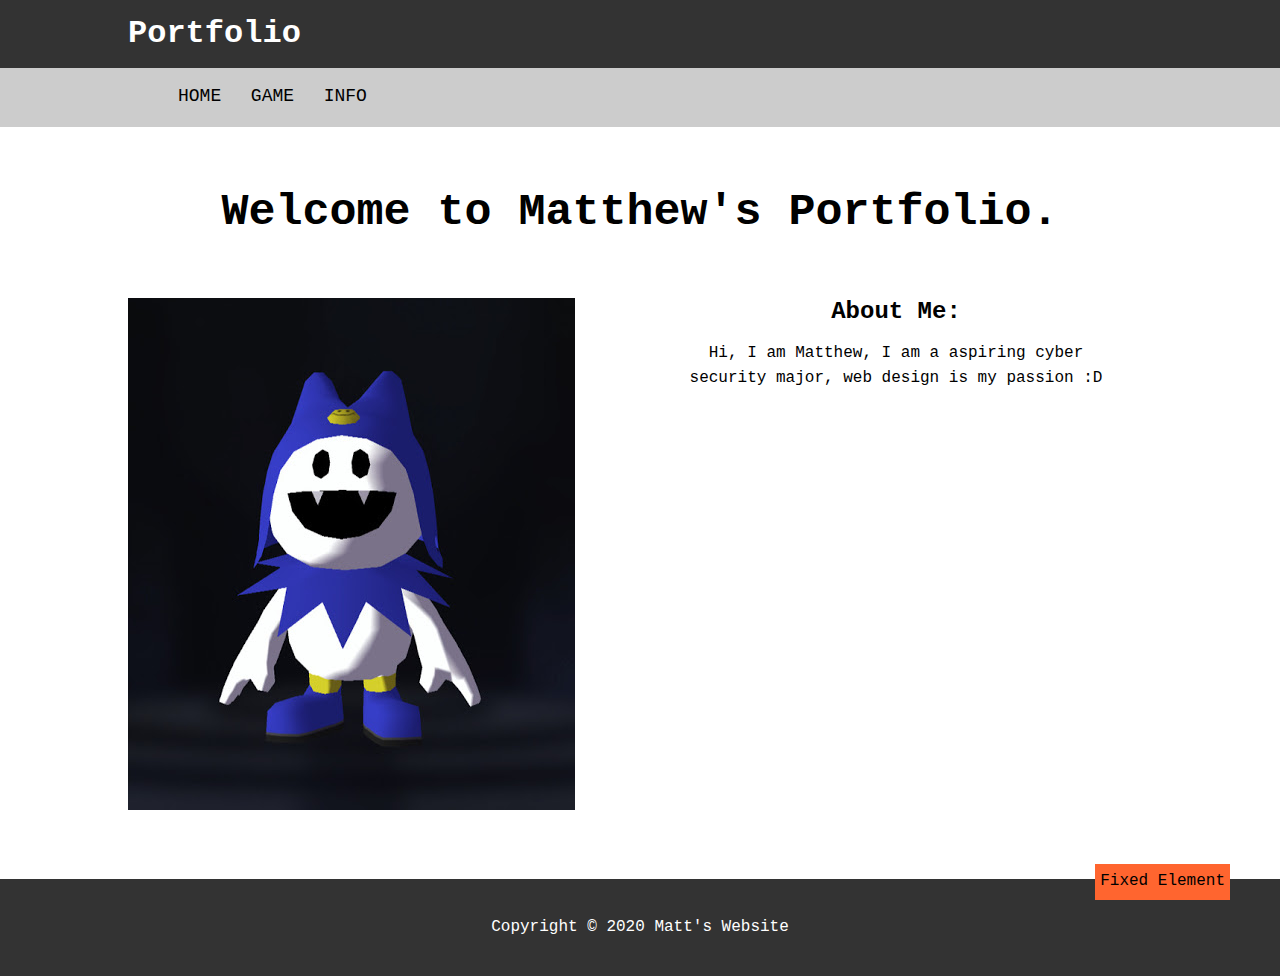
==== index.html @ 7ad2dcbf "Add files via upload" ====
<html lang="en"><head>
    <meta charset="UTF-8">
    <meta name="viewport" content="width=<device-width>, initial-scale=1.0">
    <title>Document</title>
    <link rel="stylesheet" href="./CSS 2/styles.css">
</head>
<body>
    <header id="mainHeader">
        <div class="container">
            <h1>Portfolio
            </h1>
        </div>
    </header>

    <nav id="mainNav">
        <div class="container">
            <ul>
                <li><a href="#">HOME</a> </li>
                <li><a href="#">GAME</a> </li>
                <li><a href="#">INFO</a> </li>
            </ul>
        </div>
    </nav>
    <section id="jumbo">
        <div class="container">
            <h1>
                Welcome to Matthew's Portfolio.
            </h1>
            
        </div>
        
    </section>


    <div class="container">        
        <section id="main">
            <h2>About Me:<br>
                <p>
                    Hi, I am Matthew, I am a aspiring cyber security major, web design is my passion :D 
                </p>
            </h2>
            
            <h3>
                <img src='CSS 2/jackfrost.jpg'>
            </h3>
        </section>
    </div>
    <div id="clearFix"></div>
    
    <div id="fixed">Fixed Element</div>
    <footer id="mainfooter">
        <p>Copyright © 2020 Matt's Website</p>
    </footer>

</body></html>
---- CSS 2/styles.css ----
body{
    font-family: monospace;
    font-size: 16px;
    line-height: 1.6em;
    margin: 0;
}
.container{
    width: 80%;
    margin: auto;
    overflow: hidden;
}
.clearFix{
    clear: both;
}
#mainHeader{
    background: #333;
    color: white;
}
#mainNav{
    background: #cccccc;
    color:black;
    position: -webkit-sticky;
    position: sticky;
    top: 0;
}
#mainNav u1{
padding: 0;
margin: 0;
list-style: none;
}
#mainNav li{
    display: inline;
    padding: 5px 10px;
}
#mainNav a{
    color:black;
    text-decoration: none;
    font-size: 18px;
}
#mainNav li:hover{
    background: #aaa;
}
#jumbo{
    text-align: center;
}
#jumbo h1{
    color: black;
    font-size: 45px;
    padding-top: 20px;
    line-height: 1.6em;
}
h1{
    color:white;
}
#jumbo h2{
    float: left;
}

#main h2
{
    text-align: center;
    float: right;
    width: 50%;
    padding: 0 30px;
    box-sizing: border-box;
}
#main p{
    font-weight: normal;
    font-size: 16px;
    font-family: 'Courier New', Courier, monospace;
}
#main h3{
    float: left;
}
#sidebar{
    float: left;
    width: 30%;
    padding: 10px;
    border-right: 1px solid black;
    box-sizing: border-box;
    letter-spacing: .2em;
    word-spacing: 1em;
}
#mainfooter{
    background: #333;
    color: #fff;
    text-align: center;
    padding: 20px;
    margin-top: 50px;
}
#pExample{
    width: 400px;
    height: 400px;
    border: 1px solid #333;
    border-radius: 20px 10px 0 5px;
    position: relative;
}
#pExample span:first-child{
    position: absolute;
    bottom: 20px;
    right: 100px;
    font-style: italic;
    font-weight: 800;
    text-decoration: underline;
    text-transform: uppercase;
}
#pExample span:last-child{
    position: absolute;
    top: 100px;
    left: 30px;
}
#fixed{
    position: fixed;
    bottom: 0;
    right: 50px;
    background: #ff652f;
    padding: 5px;
}
@media (max-width:600px){
    #main, #sidebar{
        width: 100%;
        float: none;
        border: none;
    }
}


/* p{
    border-top: 5px solid blue;
    border-right: 2px dotted green;
    border-bottom: 5px dashed red;
    border-left: 2px dotted green;
    border: 3px solid green;
    padding-top: 10px;
    padding-right: 20px;
    padding-bottom: 10px;
    padding-left: 20px;
    padding: 10px 20px 10px 20px;
    padding: 10px 20px;
    padding: 20px;
    margin-top: 40px;
} */
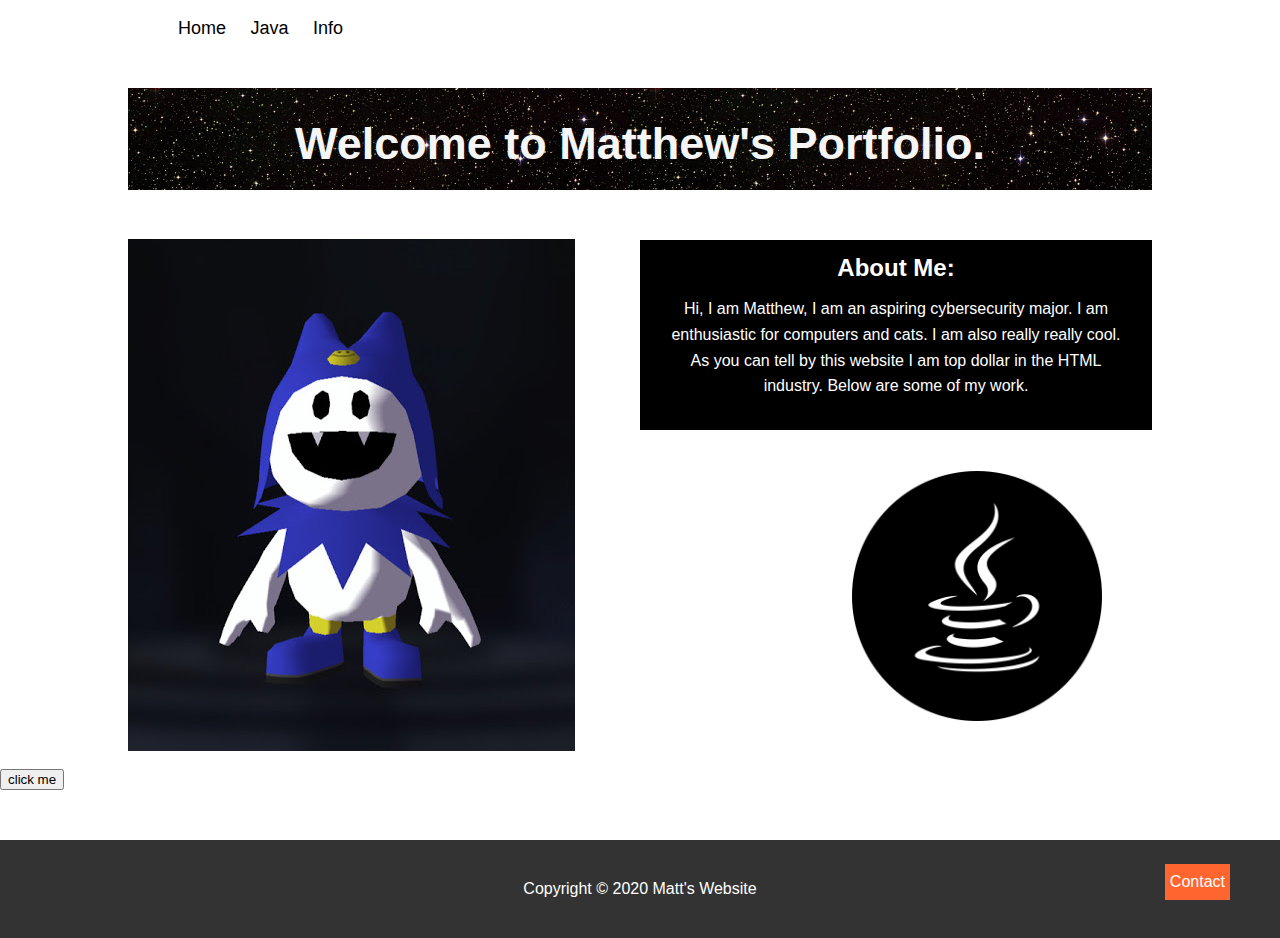
==== commit aa46c319: "Add files via upload" ====
--- a/index.html
+++ b/index.html
@@ -1,23 +1,24 @@
 <html lang="en"><head>
     <meta charset="UTF-8">
     <meta name="viewport" content="width=<device-width>, initial-scale=1.0">
-    <title>Document</title>
+    <title>Matt's Website</title>
     <link rel="stylesheet" href="./CSS 2/styles.css">
 </head>
 <body>
-    <header id="mainHeader">
+    <!-- <header id="mainHeader">
         <div class="container">
             <h1>Portfolio
             </h1>
+            
         </div>
-    </header>
+    </header> -->
 
     <nav id="mainNav">
         <div class="container">
             <ul>
-                <li><a href="#">HOME</a> </li>
-                <li><a href="#">GAME</a> </li>
-                <li><a href="#">INFO</a> </li>
+                <li><a href="index.html">Home</a> </li>
+                <li><a href="game.html">Java</a> </li>
+                <li><a href="otherpage.html">Info</a> </li>
             </ul>
         </div>
     </nav>
@@ -36,18 +37,28 @@
         <section id="main">
             <h2>About Me:<br>
                 <p>
-                    Hi, I am Matthew, I am a aspiring cyber security major, web design is my passion :D 
+                    Hi, I am Matthew, I am an aspiring cybersecurity major.
+                    I am enthusiastic for computers and cats. 
+                    I am also really really cool. As you can tell by this website I am top dollar in the HTML industry. Below are some of my work.
                 </p>
             </h2>
             
             <h3>
-                <img src='CSS 2/jackfrost.jpg'>
+                <a href="https://www.google.com/"><img src='CSS 2/jackfrost.jpg'> </a>
             </h3>
+            <h4>
+                <img src='CSS 2/java.png' class="hover" width="250" height="250">
+            </h4>
         </section>
     </div>
+
+    <button name="button" onclick="alert('you totally just pressed a button thats crazy...')">click me</button>
     <div id="clearFix"></div>
     
-    <div id="fixed">Fixed Element</div>
+    <div id="fixed">
+        Contact
+    </div>
+    
     <footer id="mainfooter">
         <p>Copyright © 2020 Matt's Website</p>
     </footer>
--- a/CSS 2/styles.css
+++ b/CSS 2/styles.css
@@ -1,5 +1,6 @@
 body{
-    font-family: monospace;
+    color: white;
+    font-family: Arial, Helvetica, sans-serif;
     font-size: 16px;
     line-height: 1.6em;
     margin: 0;
@@ -13,16 +14,17 @@
     clear: both;
 }
 #mainHeader{
-    background: #333;
+    background: black;
     color: white;
 }
 #mainNav{
-    background: #cccccc;
+    background-color: white;
     color:black;
     position: -webkit-sticky;
     position: sticky;
     top: 0;
 }
+
 #mainNav u1{
 padding: 0;
 margin: 0;
@@ -43,8 +45,12 @@
 #jumbo{
     text-align: center;
 }
+
 #jumbo h1{
-    color: black;
+    background-image: url('stars.jpg');
+    background-size: 500px;
+    padding: 10px 10px;
+    color: whitesmoke;
     font-size: 45px;
     padding-top: 20px;
     line-height: 1.6em;
@@ -58,19 +64,35 @@
 
 #main h2
 {
+    background-color: black;
+    right: 40px;
+    /* bottom: 80px; */
     text-align: center;
     float: right;
     width: 50%;
-    padding: 0 30px;
+    padding: 15px 30px;
     box-sizing: border-box;
 }
 #main p{
     font-weight: normal;
     font-size: 16px;
-    font-family: 'Courier New', Courier, monospace;
+    font-family: Arial, Helvetica, sans-serif;
 }
 #main h3{
     float: left;
+}
+#main h4{
+    float: right;
+    padding: 0px 50px;
+    /* width: 20px;
+    height: 20px; */
+}
+.hover:hover {
+    position: relative;
+    transition: transform .2s;
+    transform: scale(1.3);
+  margin: 0 auto;
+
 }
 #sidebar{
     float: left;
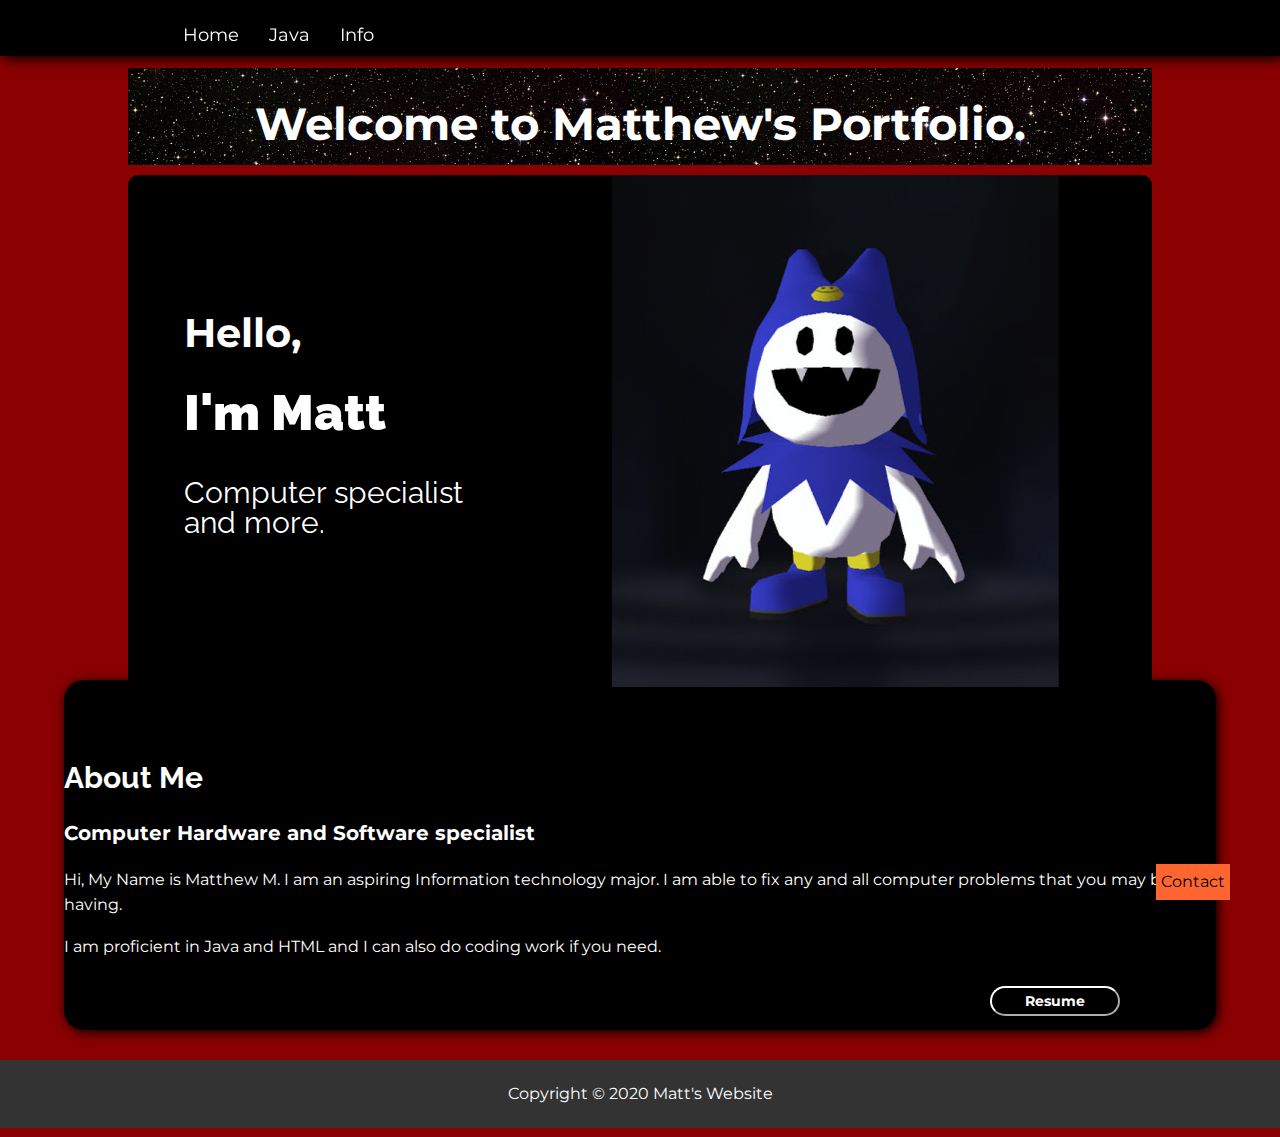
==== commit b4c444d3: "Add files via upload" ====
--- a/index.html
+++ b/index.html
@@ -5,13 +5,6 @@
     <link rel="stylesheet" href="./CSS 2/styles.css">
 </head>
 <body>
-    <!-- <header id="mainHeader">
-        <div class="container">
-            <h1>Portfolio
-            </h1>
-            
-        </div>
-    </header> -->
 
     <nav id="mainNav">
         <div class="container">
@@ -35,24 +28,36 @@
 
     <div class="container">        
         <section id="main">
-            <h2>About Me:<br>
+            <h2>Hello,<br>
                 <p>
-                    Hi, I am Matthew, I am an aspiring cybersecurity major.
-                    I am enthusiastic for computers and cats. 
-                    I am also really really cool. As you can tell by this website I am top dollar in the HTML industry. Below are some of my work.
+                    <b>I'm Matt</b>
                 </p>
+                <p2>Computer specialist <br> and more.</p2>
             </h2>
             
             <h3>
                 <a href="https://www.google.com/"><img src='CSS 2/jackfrost.jpg'> </a>
             </h3>
-            <h4>
+            <!-- <h4>
                 <img src='CSS 2/java.png' class="hover" width="250" height="250">
-            </h4>
+            </h4> -->
         </section>
     </div>
 
-    <button name="button" onclick="alert('you totally just pressed a button thats crazy...')">click me</button>
+    <div class="about-section">
+        <div class="text">
+            <p>About Me</p>
+            <p>Computer Hardware and Software specialist</p>
+            <p>Hi, My Name is Matthew M. I am an aspiring Information technology major. I am able to fix any and all computer problems that you may be having. </p>
+            <p>I am proficient in Java and HTML and I can also do coding work if you need.</p>
+            
+        </div>
+        
+    </div>
+                <a href="Resume.docx" download="">
+                <button class="resume">Resume</button>
+                </a>
+    <!-- <button name="button" onclick="alert('you totally just pressed a button thats crazy...')">click me</button> -->
     <div id="clearFix"></div>
     
     <div id="fixed">
@@ -63,4 +68,5 @@
         <p>Copyright © 2020 Matt's Website</p>
     </footer>
 
-</body></html>+</body>
+</html>--- a/CSS 2/styles.css
+++ b/CSS 2/styles.css
@@ -1,13 +1,17 @@
+
+@import url('https://fonts.googleapis.com/css2?family=Montserrat:wght@100&display=swap');
+@import url('https://fonts.googleapis.com/css2?family=Raleway:wght@300&display=swap');
 body{
-    color: white;
-    font-family: Arial, Helvetica, sans-serif;
+    background-color: darkred;
+    color: black;
+    font-family: "Montserrat","Montserrat" ;
     font-size: 16px;
     line-height: 1.6em;
     margin: 0;
 }
 .container{
     width: 80%;
-    margin: auto;
+    margin: -.7% auto auto;
     overflow: hidden;
 }
 .clearFix{
@@ -18,11 +22,14 @@
     color: white;
 }
 #mainNav{
-    background-color: white;
+    background-color: black;
     color:black;
     position: -webkit-sticky;
     position: sticky;
+    z-index: 5;
+    align-items: center;
     top: 0;
+    box-shadow: 3px 3px 12px;
 }
 
 #mainNav u1{
@@ -32,14 +39,18 @@
 }
 #mainNav li{
     display: inline;
-    padding: 5px 10px;
+
+    /* padding: 7px 20px; */
 }
 #mainNav a{
-    color:black;
+    float: left;
+    color:white;
     text-decoration: none;
     font-size: 18px;
+    padding: 7px 15px;
 }
 #mainNav li:hover{
+    float: left;
     background: #aaa;
 }
 #jumbo{
@@ -49,37 +60,56 @@
 #jumbo h1{
     background-image: url('stars.jpg');
     background-size: 500px;
+    margin: 3% 0px -5px;
     padding: 10px 10px;
-    color: whitesmoke;
+    color: white;
     font-size: 45px;
     padding-top: 20px;
     line-height: 1.6em;
 }
 h1{
-    color:white;
+    color:black;
 }
 #jumbo h2{
-    float: left;
+    
+    float: left;
+}
+#main{
+    border-radius: 10px;
+    color: white;
+    line-height: 3px;
+    background-color: black;
+    /* box-shadow: 3px 5px 12px gray; */
 }
 
 #main h2
 {
-    background-color: black;
-    right: 40px;
-    /* bottom: 80px; */
-    text-align: center;
-    float: right;
-    width: 50%;
-    padding: 15px 30px;
+    transform: translate(20%,50%);
+    text-align: start;
+    float: left;
+    font-size: 40px;
+    line-height: 30px;
+    /* padding-right: 50%; */
     box-sizing: border-box;
 }
 #main p{
-    font-weight: normal;
-    font-size: 16px;
-    font-family: Arial, Helvetica, sans-serif;
+
+    font-size: 50px;
+    font-weight: bold;
+    font-family: 'Raleway';
+    /* margin: 45px 0px 50px;   */
+}
+#main p2{
+    font-size: 30px;
+    line-height: 30px;
+    font-weight: lighter;
+    font-family: 'Raleway';
+    /* margin: 45px 0px 50px;   */
 }
 #main h3{
-    float: left;
+   /* bottom: 40px; */
+   transform: translate(20%, 0%);
+   /* transform: scale(.8); */
 }
 #main h4{
     float: right;
@@ -93,6 +123,47 @@
     transform: scale(1.3);
   margin: 0 auto;
 
+}
+.about-section{
+    z-index: -10;
+    width: 90%;
+    height: 350px;
+    background: black;
+    color: white;
+    border-radius: 20px;
+    box-shadow: 2px 2px 12px black;
+    display: flex;
+    margin: -2% auto 20px auto;
+    position: relative;
+    justify-content: space-evenly;
+    align-items: center;
+}
+.about-section p:nth-child(1){
+    font-family: "Raleway";
+    font-size: 30px;
+    font-weight: bolder;
+}
+.about-section p:nth-child(2){
+    font-family: "Montserrat";
+    font-weight: bolder;
+    font-size: 20px;
+}
+.resume{
+    height: 30px;
+    width: 130px;
+    font-family: "Montserrat";
+    border-radius: 20px;
+    font-weight: bold;
+    color: white;
+    background-color: black;
+    border-color: white;
+    font-size: 14;
+    z-index: 50;
+    margin: -5% 160px;
+    float: right;
+}
+.about-section button:active{
+    transform: scale(.5);
 }
 #sidebar{
     float: left;
@@ -107,10 +178,17 @@
     background: #333;
     color: #fff;
     text-align: center;
-    padding: 20px;
-    margin-top: 50px;
-}
-#pExample{
+    padding: 5px;
+    margin-top: 30px;
+}
+#fixed{
+    position: fixed;
+    bottom: 0;
+    right: 50px;
+    background: #ff652f;
+    padding: 5px;
+}
+/* #pExample{
     width: 400px;
     height: 400px;
     border: 1px solid #333;
@@ -145,7 +223,22 @@
         border: none;
     }
 }
-
+#game{
+    width: 400px;
+    height: 500px;
+    border: 1px solid black;
+    margin: auto;
+}
+#character{
+    width: 20px;
+    height: 20px;
+    background-color: red;
+    border-radius: 50%;
+    position: relative;
+    top: 440px;
+    left:190px;
+    z-index: 100000;
+} */
 
 /* p{
     border-top: 5px solid blue;
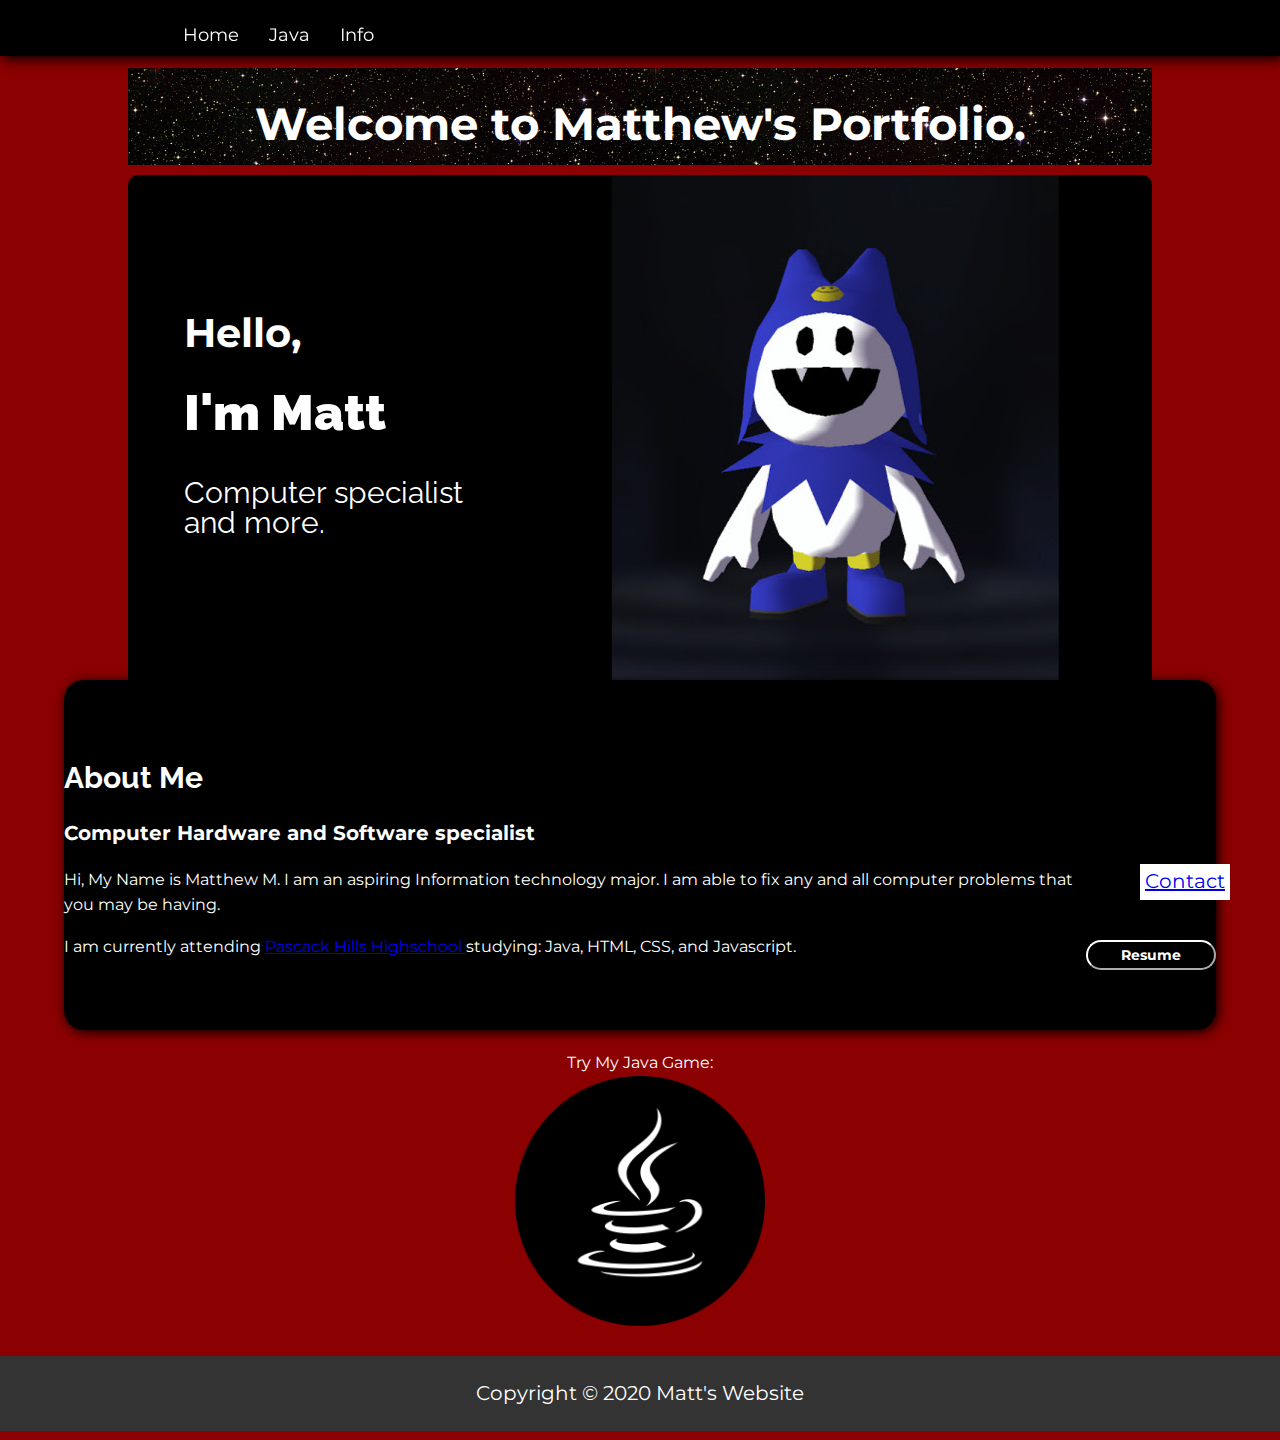
==== commit 104101c5: "Add files via upload" ====
--- a/index.html
+++ b/index.html
@@ -38,9 +38,6 @@
             <h3>
                 <a href="https://www.google.com/"><img src='CSS 2/jackfrost.jpg'> </a>
             </h3>
-            <!-- <h4>
-                <img src='CSS 2/java.png' class="hover" width="250" height="250">
-            </h4> -->
         </section>
     </div>
 
@@ -49,19 +46,22 @@
             <p>About Me</p>
             <p>Computer Hardware and Software specialist</p>
             <p>Hi, My Name is Matthew M. I am an aspiring Information technology major. I am able to fix any and all computer problems that you may be having. </p>
-            <p>I am proficient in Java and HTML and I can also do coding work if you need.</p>
-            
+            <p>I am currently attending <a href="https://hills.pascack.org/"> Pascack Hills Highschool </a> studying: Java, HTML, CSS, and Javascript.</p>
         </div>
-        
-    </div>
-                <a href="Resume.docx" download="">
-                <button class="resume">Resume</button>
-                </a>
+        <a href="Resume.docx" download="">
+        <button class="resume">Resume</button>
+        </a>
+        </div>
+        <div class="games">
+            Try My Java Game: <br>
+            <a href="Pong Game RE-fixed (1).jar"download> <img src='CSS 2/java.png' class="hover" width="250" height="250"> </a>
+        </div>
+    
     <!-- <button name="button" onclick="alert('you totally just pressed a button thats crazy...')">click me</button> -->
     <div id="clearFix"></div>
     
     <div id="fixed">
-        Contact
+        <a href="mailto:mmalnak21@pascack.org">Contact</a>
     </div>
     
     <footer id="mainfooter">
--- a/CSS 2/styles.css
+++ b/CSS 2/styles.css
@@ -125,7 +125,7 @@
 
 }
 .about-section{
-    z-index: -10;
+    z-index: 0;
     width: 90%;
     height: 350px;
     background: black;
@@ -148,6 +148,8 @@
     font-weight: bolder;
     font-size: 20px;
 }
+
+
 .resume{
     height: 30px;
     width: 130px;
@@ -158,13 +160,11 @@
     background-color: black;
     border-color: white;
     font-size: 14;
-    z-index: 50;
-    margin: -5% 160px;
+    z-index: 4;
     float: right;
-}
-.about-section button:active{
-    transform: scale(.5);
-}
+    margin-top: 200px;
+}
+
 #sidebar{
     float: left;
     width: 30%;
@@ -175,6 +175,7 @@
     word-spacing: 1em;
 }
 #mainfooter{
+    font-size: 20px;
     background: #333;
     color: #fff;
     text-align: center;
@@ -182,11 +183,24 @@
     margin-top: 30px;
 }
 #fixed{
+    font-size: 20px;
     position: fixed;
     bottom: 0;
     right: 50px;
-    background: #ff652f;
+    background:white;
     padding: 5px;
+}
+.games{
+text-align: center;
+position: relative;
+/* margin-left: %; */
+color: white;
+}
+.contact{
+    text-align: center;
+    font-size: 40px;
+    color: white;
+    line-height: 30px;
 }
 /* #pExample{
     width: 400px;
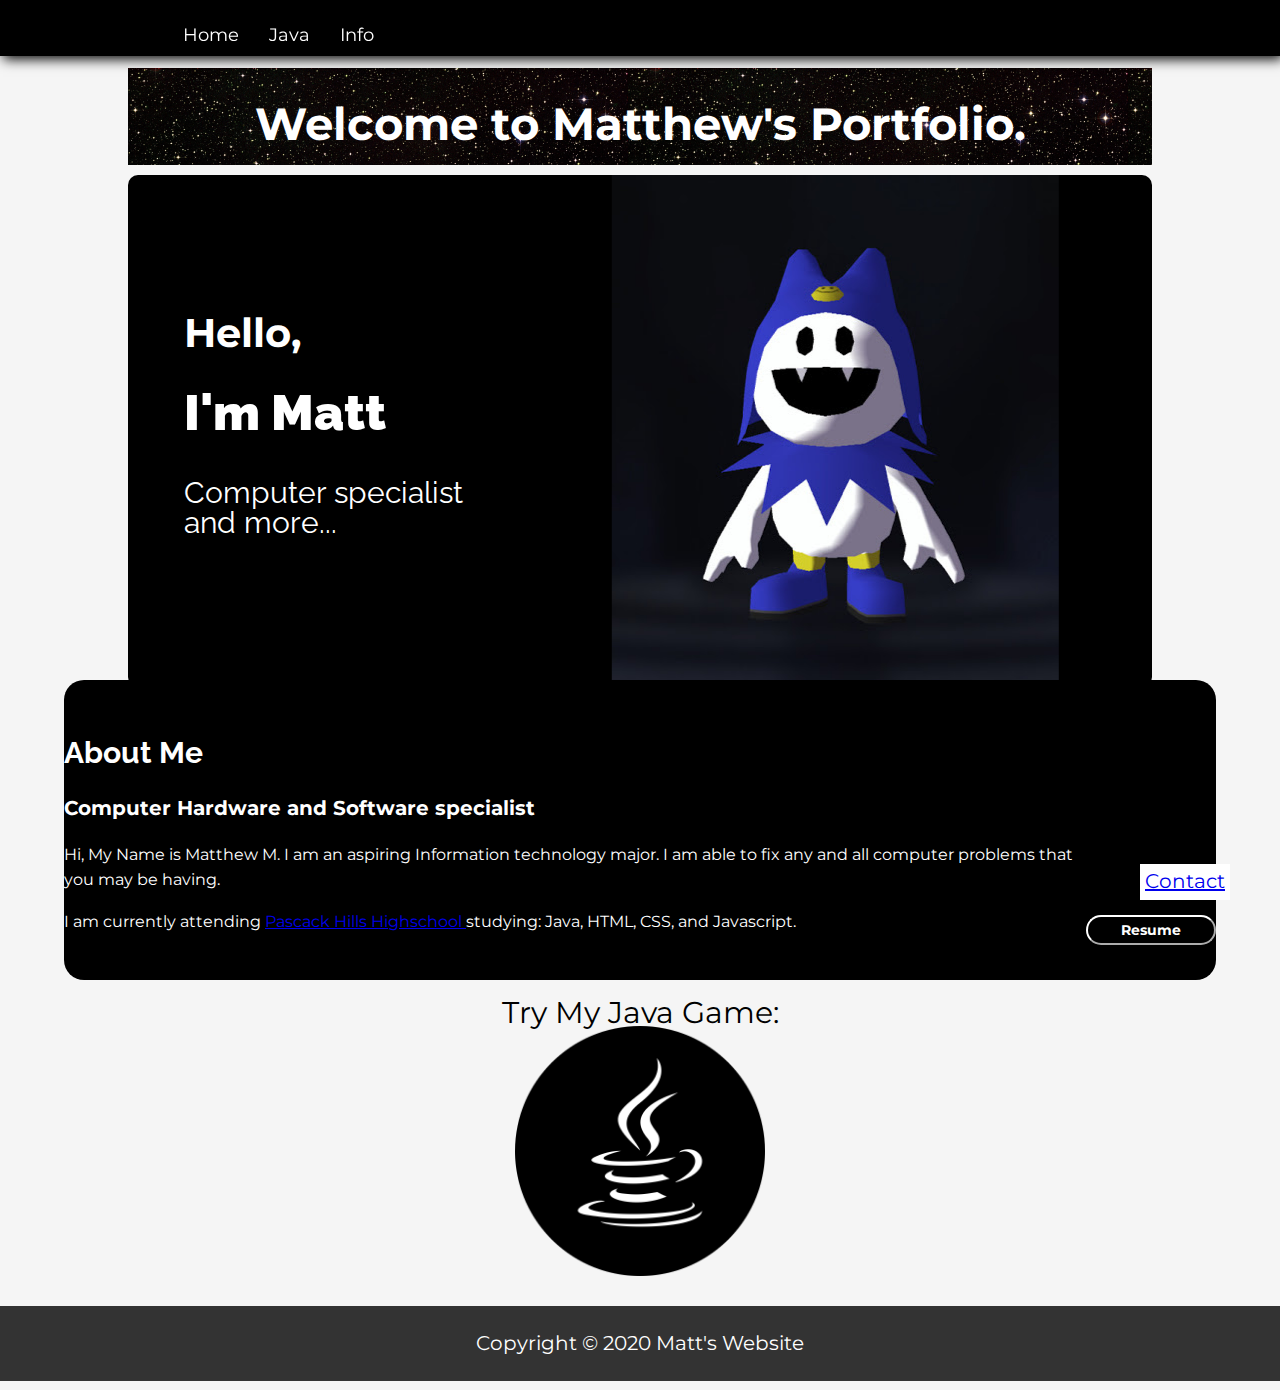
==== commit 47b81491: "Add files via upload" ====
--- a/index.html
+++ b/index.html
@@ -32,7 +32,7 @@
                 <p>
                     <b>I'm Matt</b>
                 </p>
-                <p2>Computer specialist <br> and more.</p2>
+                <p2>Computer specialist <br> and more...</p2>
             </h2>
             
             <h3>
--- a/CSS 2/styles.css
+++ b/CSS 2/styles.css
@@ -2,7 +2,7 @@
 @import url('https://fonts.googleapis.com/css2?family=Montserrat:wght@100&display=swap');
 @import url('https://fonts.googleapis.com/css2?family=Raleway:wght@300&display=swap');
 body{
-    background-color: darkred;
+    background-color: whitesmoke;
     color: black;
     font-family: "Montserrat","Montserrat" ;
     font-size: 16px;
@@ -77,6 +77,7 @@
 #main{
     border-radius: 10px;
     color: white;
+    height: auto;
     line-height: 3px;
     background-color: black;
     /* box-shadow: 3px 5px 12px gray; */
@@ -102,12 +103,14 @@
 #main p2{
     font-size: 30px;
     line-height: 30px;
+    
     font-weight: lighter;
     font-family: 'Raleway';
     /* margin: 45px 0px 50px;   */
 }
 #main h3{
    /* bottom: 40px; */
+  
    transform: translate(20%, 0%);
    /* transform: scale(.8); */
 }
@@ -127,11 +130,11 @@
 .about-section{
     z-index: 0;
     width: 90%;
-    height: 350px;
+    height: 300px;
     background: black;
     color: white;
     border-radius: 20px;
-    box-shadow: 2px 2px 12px black;
+
     display: flex;
     margin: -2% auto 20px auto;
     position: relative;
@@ -193,13 +196,14 @@
 .games{
 text-align: center;
 position: relative;
-/* margin-left: %; */
-color: white;
+color: black;
+font-size: 30px;
+margin-bottom: 30px;
 }
 .contact{
     text-align: center;
     font-size: 40px;
-    color: white;
+    color: black;
     line-height: 30px;
 }
 /* #pExample{
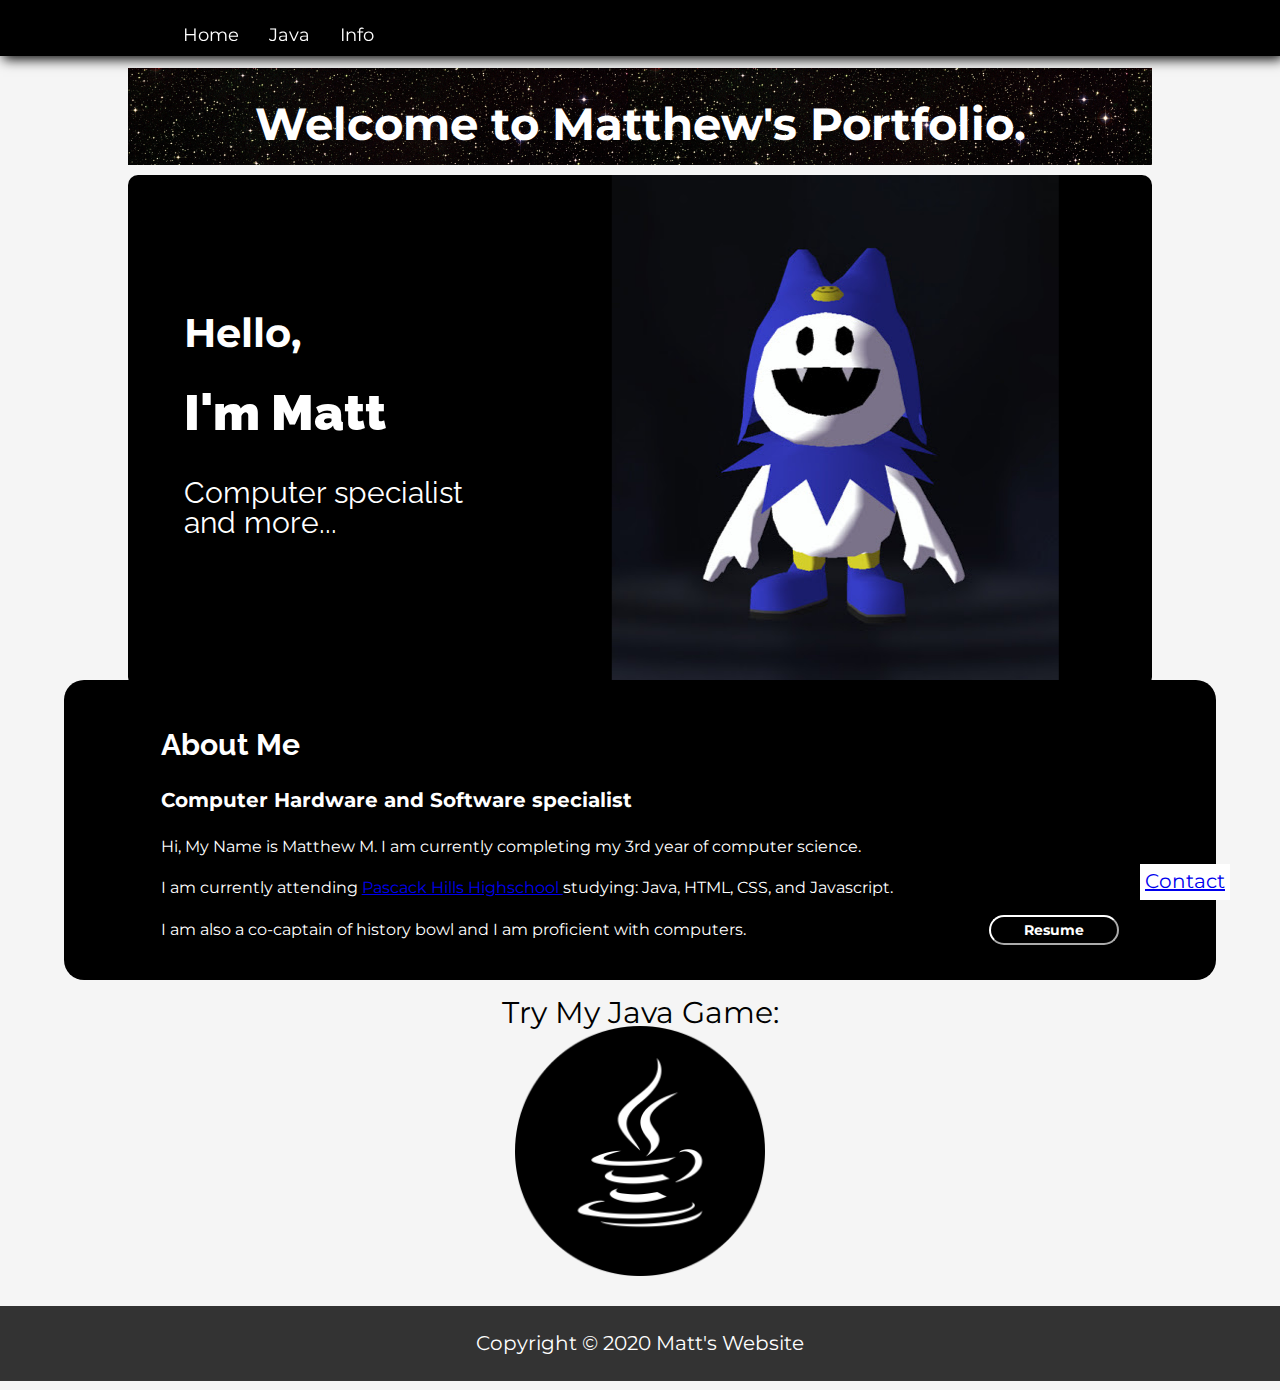
==== commit d009b63a: "Add files via upload" ====
--- a/index.html
+++ b/index.html
@@ -45,8 +45,9 @@
         <div class="text">
             <p>About Me</p>
             <p>Computer Hardware and Software specialist</p>
-            <p>Hi, My Name is Matthew M. I am an aspiring Information technology major. I am able to fix any and all computer problems that you may be having. </p>
+            <p>Hi, My Name is Matthew M. I am currently completing my 3rd year of computer science.</p>
             <p>I am currently attending <a href="https://hills.pascack.org/"> Pascack Hills Highschool </a> studying: Java, HTML, CSS, and Javascript.</p>
+            <p>I am also a co-captain of history bowl and I am proficient with computers.</p>
         </div>
         <a href="Resume.docx" download="">
         <button class="resume">Resume</button>
@@ -56,8 +57,6 @@
             Try My Java Game: <br>
             <a href="Pong Game RE-fixed (1).jar"download> <img src='CSS 2/java.png' class="hover" width="250" height="250"> </a>
         </div>
-    
-    <!-- <button name="button" onclick="alert('you totally just pressed a button thats crazy...')">click me</button> -->
     <div id="clearFix"></div>
     
     <div id="fixed">
